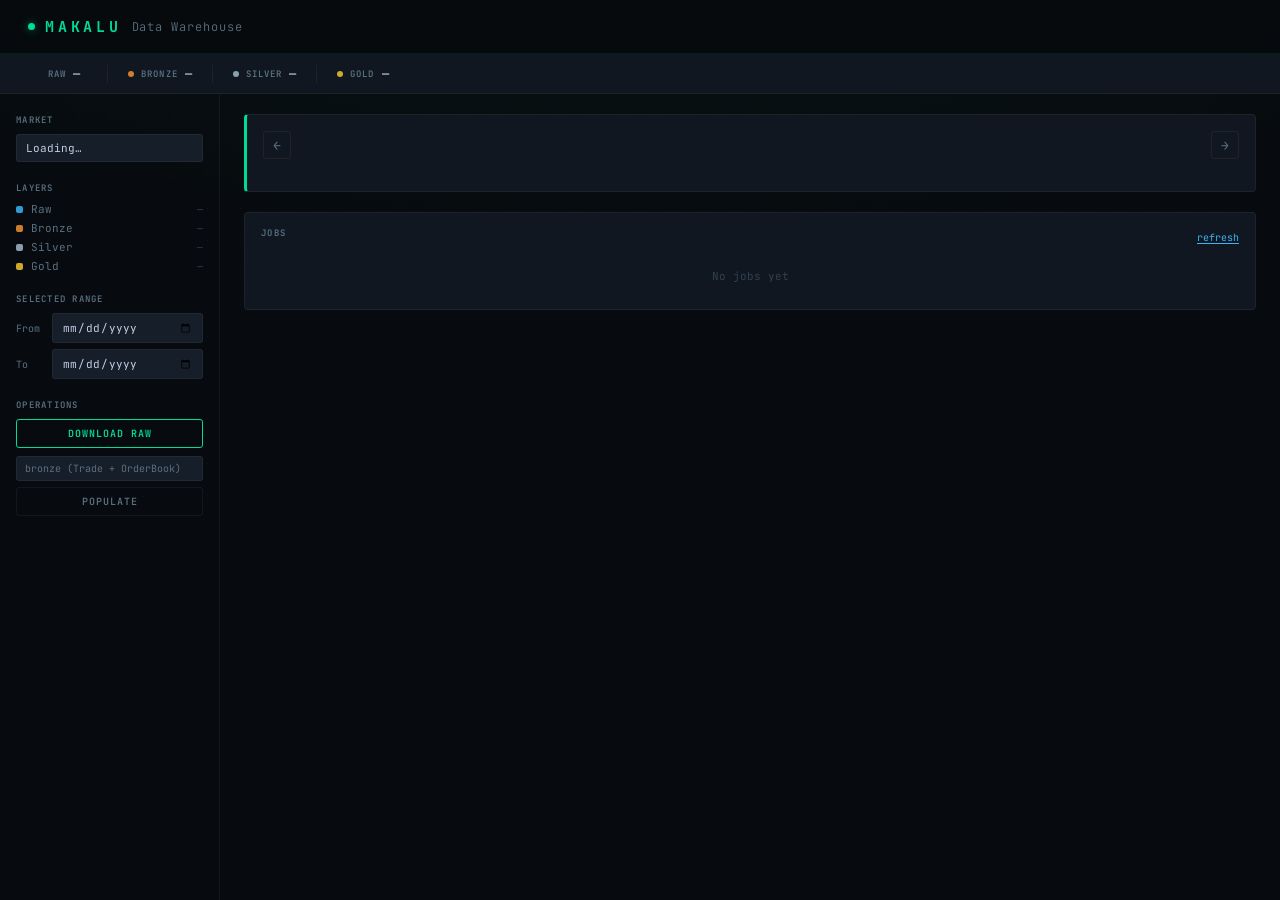
==== web/index.html @ 5e782933 "add data calendar web UI with Flask API (port 9776) Adds a browser-based data availability calendar " ====
<!DOCTYPE html>
<html lang="en">
<head>
  <meta charset="UTF-8" />
  <meta name="viewport" content="width=device-width, initial-scale=1.0" />
  <title>Makalu — Data Warehouse</title>
  <link rel="preconnect" href="https://fonts.googleapis.com" />
  <link rel="preconnect" href="https://fonts.gstatic.com" crossorigin />
  <link href="https://fonts.googleapis.com/css2?family=JetBrains+Mono:wght@300;400;500;600;700&display=swap" rel="stylesheet" />
  <link rel="stylesheet" href="style.css" />
</head>
<body>
  <div id="app">
    <!-- Topbar -->
    <header id="topbar">
      <div id="logo">
        <span id="logo-dot"></span>
        MAKALU
        <span id="logo-sub">Data Warehouse</span>
      </div>
    </header>

    <!-- Stats bar -->
    <div id="stats-bar">
      <div class="stat-item">
        <span class="stat-label">RAW</span>
        <span class="stat-value" id="stat-raw">—</span>
        <span class="stat-count" id="stat-raw-count"></span>
      </div>
      <div class="stat-sep"></div>
      <div class="stat-item">
        <span class="stat-dot bronze-dot"></span>
        <span class="stat-label">BRONZE</span>
        <span class="stat-value" id="stat-bronze">—</span>
      </div>
      <div class="stat-sep"></div>
      <div class="stat-item">
        <span class="stat-dot silver-dot"></span>
        <span class="stat-label">SILVER</span>
        <span class="stat-value" id="stat-silver">—</span>
      </div>
      <div class="stat-sep"></div>
      <div class="stat-item">
        <span class="stat-dot gold-dot"></span>
        <span class="stat-label">GOLD</span>
        <span class="stat-value" id="stat-gold">—</span>
      </div>
    </div>

    <!-- Main -->
    <div id="main">
      <!-- Sidebar -->
      <aside id="sidebar">
        <div class="panel-label">MARKET</div>
        <select id="market-select">
          <option value="">Loading…</option>
        </select>

        <div class="panel-label" style="margin-top:20px">LAYERS</div>
        <div class="legend">
          <div class="legend-row"><span class="leg-dot raw-dot"></span><span class="leg-name">Raw</span><span class="leg-count" id="leg-raw">—</span></div>
          <div class="legend-row"><span class="leg-dot bronze-dot"></span><span class="leg-name">Bronze</span><span class="leg-count" id="leg-bronze">—</span></div>
          <div class="legend-row"><span class="leg-dot silver-dot"></span><span class="leg-name">Silver</span><span class="leg-count" id="leg-silver">—</span></div>
          <div class="legend-row"><span class="leg-dot gold-dot"></span><span class="leg-name">Gold</span><span class="leg-count" id="leg-gold">—</span></div>
        </div>

        <div class="panel-label" style="margin-top:20px">SELECTED RANGE</div>
        <div id="range-display">
          <div class="range-row">
            <span class="range-label">From</span>
            <input type="date" id="range-start" class="date-input" />
          </div>
          <div class="range-row">
            <span class="range-label">To</span>
            <input type="date" id="range-end" class="date-input" />
          </div>
          <div id="range-days"></div>
        </div>

        <div class="panel-label" style="margin-top:20px">OPERATIONS</div>
        <div id="ops-panel">
          <button class="op-btn" id="btn-download">Download Raw</button>
          <div class="dataset-select-wrap">
            <select id="populate-dataset">
              <option value="bronze">bronze (Trade + OrderBook)</option>
              <option value="BookChange">silver: BookChange</option>
              <option value="BookState">silver: BookState</option>
              <option value="TradeAggression">silver: TradeAggression</option>
              <option value="MarketPrice">silver: MarketPrice</option>
            </select>
            <button class="op-btn op-btn-secondary" id="btn-populate">Populate</button>
          </div>
        </div>
      </aside>

      <!-- Calendar + Jobs -->
      <div id="content">
        <div id="calendar-container">
          <div id="calendar-header">
            <button class="nav-btn" id="cal-prev">&#x2190;</button>
            <span id="cal-month-label"></span>
            <button class="nav-btn" id="cal-next">&#x2192;</button>
          </div>
          <div id="calendar-grid"></div>
        </div>

        <div id="jobs-section">
          <div class="section-header">
            <span class="panel-label">JOBS</span>
            <button class="link-btn" id="jobs-refresh">refresh</button>
          </div>
          <div id="jobs-list">
            <div class="jobs-empty">No jobs yet</div>
          </div>
        </div>
      </div>
    </div>
  </div>
  <script src="app.js"></script>
</body>
</html>
---- web/style.css ----
@import url('https://fonts.googleapis.com/css2?family=JetBrains+Mono:wght@300;400;500;600;700&display=swap');

:root {
  --bg:          #070a0e;
  --surface:     #111720;
  --surface2:    #161e2a;
  --border:      rgba(0, 220, 150, 0.1);
  --border-dim:  rgba(255, 255, 255, 0.05);
  --accent:      #00dc96;
  --accent-dim:  rgba(0, 220, 150, 0.10);
  --accent-glow: rgba(0, 220, 150, 0.3);
  --link:        #3ab4f5;
  --text:        #bfcfdf;
  --text-muted:  #5a7080;
  --text-dim:    #304050;
  --red:         #f04060;
  --orange:      #f09030;

  --c-raw:     rgba(58, 180, 245, 0.85);
  --c-bronze:  rgba(240, 144, 48, 0.85);
  --c-silver:  rgba(160, 184, 200, 0.85);
  --c-gold:    rgba(240, 196, 48, 0.85);
  --c-raw-bg:    rgba(58, 180, 245, 0.12);
  --c-bronze-bg: rgba(240, 144, 48, 0.12);
  --c-silver-bg: rgba(160, 184, 200, 0.10);
  --c-gold-bg:   rgba(240, 196, 48, 0.12);

  --mono: 'JetBrains Mono', 'Fira Code', monospace;
}

html { font-size: 13px; }

* { box-sizing: border-box; margin: 0; padding: 0; }

body {
  font-family: var(--mono);
  background-color: var(--bg);
  background-image:
    radial-gradient(ellipse 80% 40% at 50% -10%, rgba(0, 220, 150, 0.05) 0%, transparent 100%),
    radial-gradient(rgba(0, 220, 150, 0.055) 1px, transparent 0);
  background-size: 100% 100%, 32px 32px;
  color: var(--text);
  -webkit-font-smoothing: antialiased;
  min-height: 100vh;
}

/* ─── Topbar ─────────────────────────────────────── */
#topbar {
  height: 54px;
  display: flex;
  align-items: center;
  padding: 0 28px;
  position: sticky;
  top: 0;
  z-index: 50;
  background: rgba(7, 10, 14, 0.92);
  backdrop-filter: blur(16px);
  border-bottom: 1px solid var(--border);
}

#logo {
  display: flex;
  align-items: center;
  gap: 10px;
  font-weight: 700;
  font-size: 15px;
  letter-spacing: 0.25em;
  text-transform: uppercase;
  color: var(--accent);
}

#logo-dot {
  width: 7px;
  height: 7px;
  border-radius: 50%;
  background: var(--accent);
  box-shadow: 0 0 8px rgba(0, 220, 150, 0.5);
}

#logo-sub {
  font-size: 12px;
  font-weight: 300;
  letter-spacing: 0.08em;
  text-transform: none;
  color: var(--text-muted);
}

/* ─── Stats bar ───────────────────────────────────── */
#stats-bar {
  display: flex;
  align-items: center;
  gap: 0;
  padding: 0 28px;
  height: 40px;
  background: var(--surface);
  border-bottom: 1px solid var(--border-dim);
  overflow-x: auto;
  scrollbar-width: none;
}

.stat-item {
  display: flex;
  align-items: center;
  gap: 7px;
  padding: 0 20px;
  flex-shrink: 0;
}

.stat-sep {
  width: 1px;
  height: 18px;
  background: var(--border-dim);
  flex-shrink: 0;
}

.stat-label {
  font-size: 9px;
  font-weight: 600;
  letter-spacing: 0.12em;
  color: var(--text-muted);
  text-transform: uppercase;
}

.stat-value {
  font-size: 12px;
  font-weight: 500;
  color: var(--text);
}

.stat-count {
  font-size: 10px;
  color: var(--text-muted);
}

.stat-dot {
  width: 6px;
  height: 6px;
  border-radius: 50%;
  flex-shrink: 0;
}

/* ─── Layout ──────────────────────────────────────── */
#main {
  display: flex;
  height: calc(100vh - 94px);
  overflow: hidden;
}

/* ─── Sidebar ─────────────────────────────────────── */
#sidebar {
  width: 220px;
  flex-shrink: 0;
  padding: 20px 16px;
  border-right: 1px solid var(--border-dim);
  overflow-y: auto;
  scrollbar-width: thin;
}

.panel-label {
  font-size: 9px;
  font-weight: 600;
  letter-spacing: 0.14em;
  color: var(--text-muted);
  text-transform: uppercase;
  margin-bottom: 8px;
}

#market-select,
.date-input {
  width: 100%;
  background: var(--surface2);
  border: 1px solid var(--border-dim);
  color: var(--text);
  font-family: var(--mono);
  font-size: 11px;
  padding: 6px 9px;
  border-radius: 3px;
  outline: none;
  appearance: none;
  cursor: pointer;
  transition: border-color 0.18s;
}

#market-select:focus,
.date-input:focus {
  border-color: var(--accent);
}

/* Legend */
.legend { display: flex; flex-direction: column; gap: 5px; }

.legend-row {
  display: flex;
  align-items: center;
  gap: 8px;
  font-size: 11px;
}

.leg-dot {
  width: 7px;
  height: 7px;
  border-radius: 2px;
  flex-shrink: 0;
}

.leg-name { color: var(--text-muted); flex: 1; }
.leg-count { color: var(--text-dim); font-size: 10px; }

/* Range */
.range-row {
  display: flex;
  align-items: center;
  gap: 8px;
  margin-bottom: 6px;
}

.range-label {
  font-size: 10px;
  color: var(--text-muted);
  width: 28px;
  flex-shrink: 0;
}

#range-days {
  font-size: 10px;
  color: var(--text-muted);
  margin-top: 4px;
  text-align: right;
}

/* Ops */
#ops-panel { display: flex; flex-direction: column; gap: 8px; }

.op-btn {
  width: 100%;
  padding: 7px 12px;
  background: transparent;
  border: 1px solid var(--accent);
  color: var(--accent);
  font-family: var(--mono);
  font-size: 10px;
  font-weight: 600;
  letter-spacing: 0.1em;
  text-transform: uppercase;
  cursor: pointer;
  border-radius: 3px;
  transition: all 0.18s;
}

.op-btn:hover {
  background: var(--accent-dim);
  box-shadow: 0 0 12px var(--accent-glow);
}

.op-btn-secondary {
  border-color: var(--border-dim);
  color: var(--text-muted);
}

.op-btn-secondary:hover {
  border-color: rgba(0, 220, 150, 0.4);
  color: var(--text);
  background: rgba(0, 220, 150, 0.04);
  box-shadow: none;
}

.dataset-select-wrap {
  display: flex;
  flex-direction: column;
  gap: 6px;
}

#populate-dataset {
  width: 100%;
  background: var(--surface2);
  border: 1px solid var(--border-dim);
  color: var(--text-muted);
  font-family: var(--mono);
  font-size: 10px;
  padding: 5px 8px;
  border-radius: 3px;
  outline: none;
  appearance: none;
}

/* ─── Content area ────────────────────────────────── */
#content {
  flex: 1;
  overflow-y: auto;
  padding: 20px 24px;
  display: flex;
  flex-direction: column;
  gap: 20px;
}

/* ─── Calendar ────────────────────────────────────── */
#calendar-container {
  background: var(--surface);
  border: 1px solid var(--border-dim);
  border-left: 3px solid var(--accent);
  border-radius: 4px;
  padding: 16px;
}

#calendar-header {
  display: flex;
  align-items: center;
  gap: 12px;
  margin-bottom: 16px;
}

#cal-month-label {
  font-size: 11px;
  font-weight: 600;
  letter-spacing: 0.1em;
  color: var(--text);
  flex: 1;
  text-align: center;
}

.nav-btn {
  background: transparent;
  border: 1px solid var(--border-dim);
  color: var(--text-muted);
  font-family: var(--mono);
  font-size: 13px;
  width: 28px;
  height: 28px;
  cursor: pointer;
  border-radius: 3px;
  transition: all 0.18s;
  display: flex;
  align-items: center;
  justify-content: center;
}

.nav-btn:hover {
  border-color: var(--accent);
  color: var(--accent);
}

#calendar-grid {
  display: grid;
  grid-template-columns: repeat(3, 1fr);
  gap: 16px;
}

/* Month block */
.month-block { }

.month-name {
  font-size: 10px;
  font-weight: 600;
  letter-spacing: 0.12em;
  color: var(--text-muted);
  text-transform: uppercase;
  margin-bottom: 6px;
  text-align: center;
}

.month-grid {
  display: grid;
  grid-template-columns: repeat(7, 1fr);
  gap: 2px;
}

.dow-header {
  font-size: 8px;
  color: var(--text-dim);
  text-align: center;
  padding: 2px 0;
  letter-spacing: 0.05em;
}

/* Day cell */
.day-cell {
  position: relative;
  aspect-ratio: 1;
  min-height: 30px;
  border-radius: 2px;
  cursor: pointer;
  display: flex;
  flex-direction: column;
  align-items: center;
  justify-content: flex-start;
  padding-top: 4px;
  transition: background 0.12s;
  user-select: none;
  border: 1px solid transparent;
}

.day-cell:hover {
  background: rgba(255, 255, 255, 0.04);
  border-color: var(--border-dim);
}

.day-cell.has-data {
  background: rgba(0, 220, 150, 0.03);
}

.day-cell.in-range {
  background: rgba(0, 220, 150, 0.07);
  border-color: rgba(0, 220, 150, 0.2);
}

.day-cell.range-start,
.day-cell.range-end {
  border-color: var(--accent);
  background: var(--accent-dim);
}

.day-num {
  font-size: 9px;
  color: var(--text-muted);
  font-weight: 500;
  line-height: 1;
}

.day-cell.has-data .day-num { color: var(--text); }
.day-cell.in-range .day-num { color: var(--accent); }
.day-cell.range-start .day-num,
.day-cell.range-end .day-num { color: var(--accent); font-weight: 700; }

.day-cell.empty { cursor: default; pointer-events: none; }
.day-cell.empty:hover { background: transparent; border-color: transparent; }

/* Layer indicator strips at bottom */
.day-indicators {
  position: absolute;
  bottom: 3px;
  left: 2px;
  right: 2px;
  display: flex;
  gap: 1px;
  height: 3px;
}

.day-ind {
  flex: 1;
  border-radius: 1px;
  background: transparent;
}

.day-ind.raw    { background: var(--c-raw); }
.day-ind.bronze { background: var(--c-bronze); }
.day-ind.silver { background: var(--c-silver); }
.day-ind.gold   { background: var(--c-gold); }
.day-ind.off    { background: rgba(255,255,255,0.06); }

/* Tooltip */
.day-cell:hover .day-tooltip { display: block; }

.day-tooltip {
  display: none;
  position: absolute;
  bottom: calc(100% + 6px);
  left: 50%;
  transform: translateX(-50%);
  background: var(--surface2);
  border: 1px solid var(--border);
  border-radius: 3px;
  padding: 6px 8px;
  white-space: nowrap;
  font-size: 10px;
  color: var(--text);
  z-index: 100;
  pointer-events: none;
}

.day-tooltip .tt-date {
  color: var(--accent);
  font-weight: 600;
  margin-bottom: 3px;
}

.day-tooltip .tt-row {
  display: flex;
  justify-content: space-between;
  gap: 12px;
}

.day-tooltip .tt-label { color: var(--text-muted); }
.day-tooltip .tt-val   { color: var(--text); }

/* ─── Jobs section ────────────────────────────────── */
#jobs-section {
  background: var(--surface);
  border: 1px solid var(--border-dim);
  border-radius: 4px;
  padding: 14px 16px;
  flex-shrink: 0;
}

.section-header {
  display: flex;
  align-items: center;
  justify-content: space-between;
  margin-bottom: 10px;
}

.link-btn {
  background: transparent;
  border: none;
  color: var(--link);
  font-family: var(--mono);
  font-size: 10px;
  cursor: pointer;
  padding: 0;
  text-decoration: underline;
  text-underline-offset: 2px;
}

.link-btn:hover { color: #6cceff; }

.jobs-empty {
  font-size: 11px;
  color: var(--text-dim);
  text-align: center;
  padding: 12px 0;
}

.job-row {
  display: flex;
  align-items: center;
  gap: 10px;
  padding: 7px 0;
  border-bottom: 1px solid var(--border-dim);
  font-size: 11px;
}

.job-row:last-child { border-bottom: none; }

.job-status {
  font-size: 9px;
  font-weight: 600;
  letter-spacing: 0.08em;
  text-transform: uppercase;
  padding: 2px 6px;
  border-radius: 2px;
  flex-shrink: 0;
}

.status-pending  { background: rgba(255,255,255,0.05); color: var(--text-muted); }
.status-running  { background: var(--accent-dim); color: var(--accent); }
.status-done     { background: rgba(0,220,150,0.08); color: var(--accent); }
.status-failed   { background: rgba(240,64,96,0.12); color: var(--red); }

.job-label { color: var(--text); flex: 1; overflow: hidden; text-overflow: ellipsis; white-space: nowrap; }
.job-id    { color: var(--text-dim); font-size: 9px; flex-shrink: 0; }
.job-toggle { color: var(--link); font-size: 10px; cursor: pointer; flex-shrink: 0; }
.job-toggle:hover { color: #6cceff; }

.job-log {
  display: none;
  margin-top: 6px;
  background: var(--bg);
  border: 1px solid var(--border-dim);
  border-radius: 2px;
  padding: 8px;
  max-height: 160px;
  overflow-y: auto;
  font-size: 9.5px;
  color: var(--text-muted);
  line-height: 1.5;
  white-space: pre;
  scrollbar-width: thin;
}

.job-log.visible { display: block; }

/* ─── Color swatches ──────────────────────────────── */
.raw-dot    { background: var(--c-raw); }
.bronze-dot { background: var(--c-bronze); }
.silver-dot { background: var(--c-silver); }
.gold-dot   { background: var(--c-gold); }

/* ─── Pulse animation ─────────────────────────────── */
@keyframes pulse-green {
  0%   { box-shadow: 0 0 0 0 rgba(0, 220, 150, 0.5); }
  50%  { box-shadow: 0 0 0 5px rgba(0, 220, 150, 0); }
  100% { box-shadow: 0 0 0 0 rgba(0, 220, 150, 0); }
}

.status-running .job-status { animation: pulse-green 2.4s ease-in-out infinite; }

/* ─── Scrollbars ──────────────────────────────────── */
::-webkit-scrollbar { width: 5px; height: 5px; }
::-webkit-scrollbar-track { background: transparent; }
::-webkit-scrollbar-thumb { background: #1c2535; border-radius: 10px; }
::-webkit-scrollbar-thumb:hover { background: #253040; }

/* ─── Responsive ──────────────────────────────────── */
@media (max-width: 900px) {
  #calendar-grid { grid-template-columns: repeat(2, 1fr); }
}

@media (max-width: 600px) {
  #calendar-grid { grid-template-columns: 1fr; }
  #main { flex-direction: column; height: auto; }
  #sidebar { width: 100%; border-right: none; border-bottom: 1px solid var(--border-dim); }
}
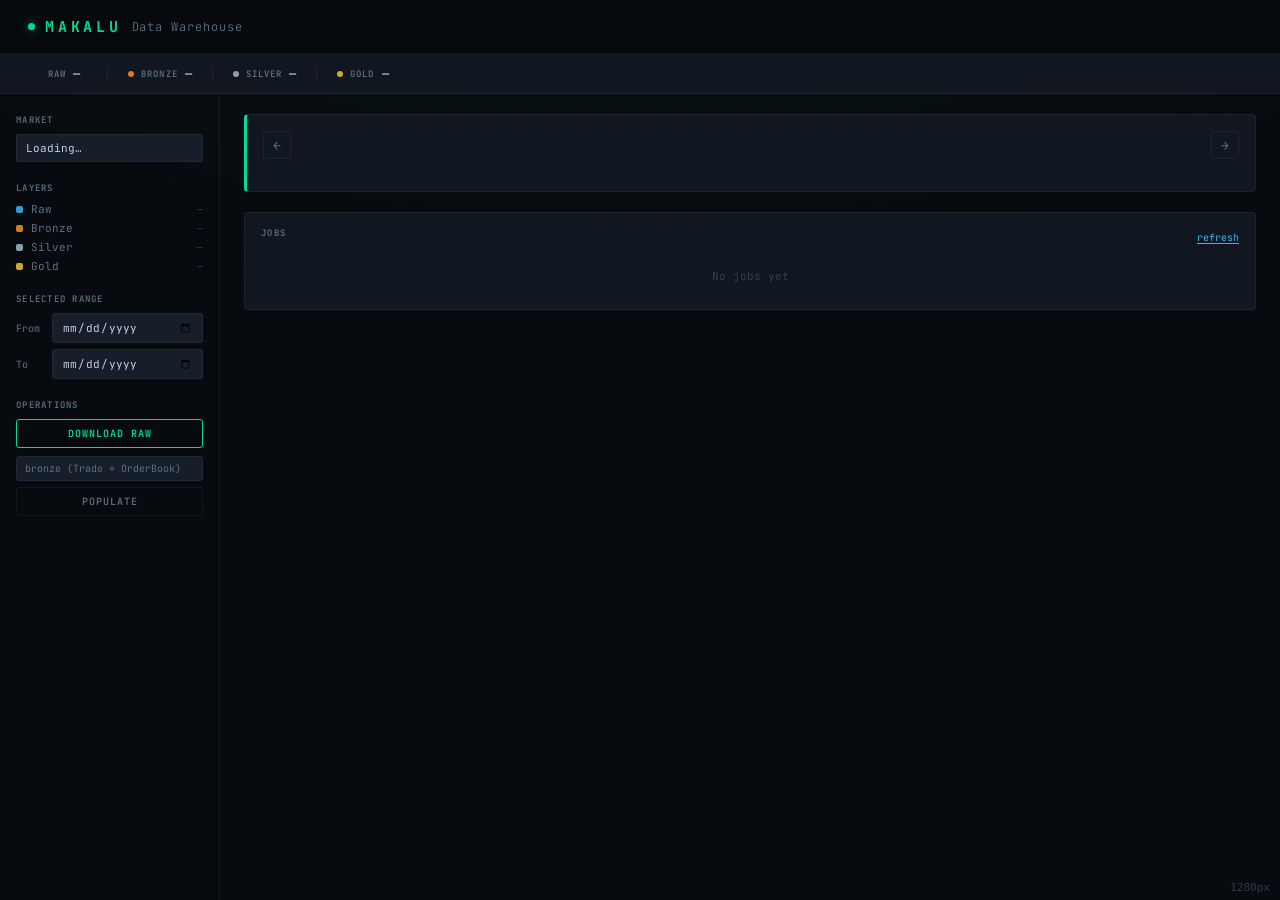
==== commit 4e2c329a: "web: add viewport width indicator in bottom-right corner Co-Authored-By: Claude Sonnet 4.6 <noreply@" ====
--- a/web/index.html
+++ b/web/index.html
@@ -116,6 +116,7 @@
       </div>
     </div>
   </div>
+  <div id="viewport-indicator"></div>
   <script src="app.js"></script>
 </body>
 </html>
--- a/web/style.css
+++ b/web/style.css
@@ -341,7 +341,7 @@
 
 #calendar-grid {
   display: grid;
-  grid-template-columns: repeat(3, 1fr);
+  grid-template-columns: repeat(2, 1fr);
   gap: 16px;
 }
 
@@ -590,12 +590,19 @@
 ::-webkit-scrollbar-thumb:hover { background: #253040; }
 
 /* ─── Responsive ──────────────────────────────────── */
-@media (max-width: 900px) {
-  #calendar-grid { grid-template-columns: repeat(2, 1fr); }
-}
-
-@media (max-width: 600px) {
+@media (max-width: 1200px) {
   #calendar-grid { grid-template-columns: 1fr; }
   #main { flex-direction: column; height: auto; }
   #sidebar { width: 100%; border-right: none; border-bottom: 1px solid var(--border-dim); }
 }
+
+#viewport-indicator {
+  position: fixed;
+  bottom: 6px;
+  right: 10px;
+  font-size: 11px;
+  color: var(--text-muted);
+  opacity: 0.5;
+  pointer-events: none;
+  font-family: monospace;
+}
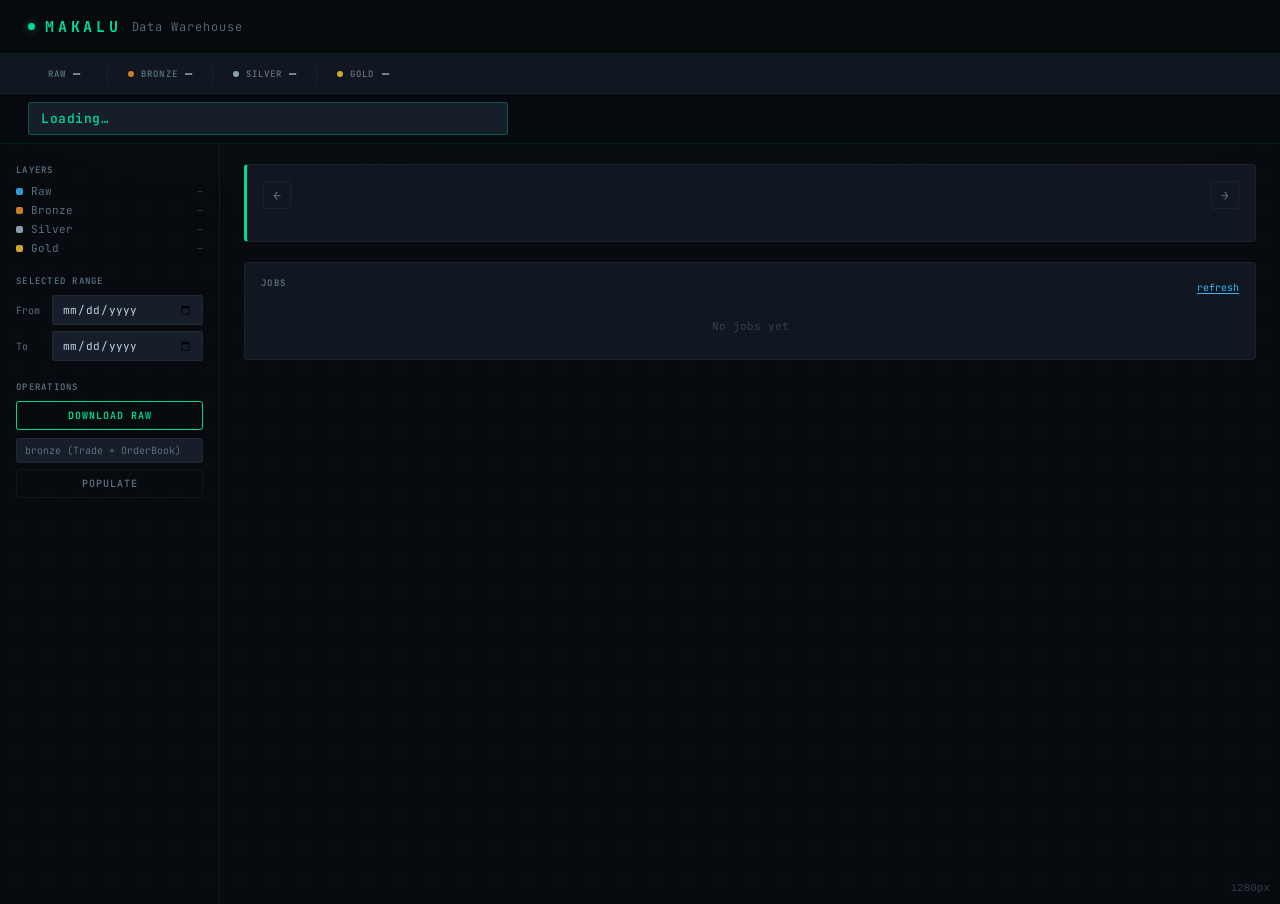
==== commit 5c0d1882: "web: move market selector to sticky bar above main content - New #market-bar: sticky below topbar, f" ====
--- a/web/index.html
+++ b/web/index.html
@@ -47,16 +47,18 @@
       </div>
     </div>
 
+    <!-- Market bar -->
+    <div id="market-bar">
+      <select id="market-select">
+        <option value="">Loading…</option>
+      </select>
+    </div>
+
     <!-- Main -->
     <div id="main">
       <!-- Sidebar -->
       <aside id="sidebar">
-        <div class="panel-label">MARKET</div>
-        <select id="market-select">
-          <option value="">Loading…</option>
-        </select>
-
-        <div class="panel-label" style="margin-top:20px">LAYERS</div>
+        <div class="panel-label">LAYERS</div>
         <div class="legend">
           <div class="legend-row"><span class="leg-dot raw-dot"></span><span class="leg-name">Raw</span><span class="leg-count" id="leg-raw">—</span></div>
           <div class="legend-row"><span class="leg-dot bronze-dot"></span><span class="leg-name">Bronze</span><span class="leg-count" id="leg-bronze">—</span></div>
@@ -101,6 +103,7 @@
             <span id="cal-month-label"></span>
             <button class="nav-btn" id="cal-next">&#x2192;</button>
           </div>
+          <div id="calendar-spinner" style="display:none"></div>
           <div id="calendar-grid"></div>
         </div>
 
--- a/web/style.css
+++ b/web/style.css
@@ -85,6 +85,35 @@
   color: var(--text-muted);
 }
 
+/* ─── Market bar ─────────────────────────────────── */
+#market-bar {
+  position: sticky;
+  top: 54px;
+  z-index: 40;
+  display: flex;
+  align-items: center;
+  padding: 8px 28px;
+  background: rgba(7, 10, 14, 0.95);
+  backdrop-filter: blur(16px);
+  border-bottom: 1px solid var(--border);
+}
+
+#market-bar #market-select {
+  width: 100%;
+  max-width: 480px;
+  font-size: 13px;
+  font-weight: 500;
+  padding: 7px 12px;
+  color: var(--accent);
+  border-color: rgba(0, 220, 150, 0.3);
+  letter-spacing: 0.04em;
+}
+
+#market-bar #market-select:focus {
+  border-color: var(--accent);
+  box-shadow: 0 0 0 1px var(--accent-glow);
+}
+
 /* ─── Stats bar ───────────────────────────────────── */
 #stats-bar {
   display: flex;
@@ -142,7 +171,7 @@
 /* ─── Layout ──────────────────────────────────────── */
 #main {
   display: flex;
-  height: calc(100vh - 94px);
+  height: calc(100vh - 140px);
   overflow: hidden;
 }
 
@@ -293,6 +322,28 @@
   gap: 20px;
 }
 
+/* ─── Calendar spinner ────────────────────────────── */
+#calendar-spinner {
+  height: 80px;
+  display: flex;
+  align-items: center;
+  justify-content: center;
+}
+
+#calendar-spinner::after {
+  content: '';
+  width: 24px;
+  height: 24px;
+  border: 2px solid var(--border-dim);
+  border-top-color: var(--accent);
+  border-radius: 50%;
+  animation: spin 0.7s linear infinite;
+}
+
+@keyframes spin {
+  to { transform: rotate(360deg); }
+}
+
 /* ─── Calendar ────────────────────────────────────── */
 #calendar-container {
   background: var(--surface);
@@ -590,10 +641,12 @@
 ::-webkit-scrollbar-thumb:hover { background: #253040; }
 
 /* ─── Responsive ──────────────────────────────────── */
-@media (max-width: 1200px) {
+@media (max-width: 900px) {
   #calendar-grid { grid-template-columns: 1fr; }
   #main { flex-direction: column; height: auto; }
   #sidebar { width: 100%; border-right: none; border-bottom: 1px solid var(--border-dim); }
+  #market-bar #market-select { max-width: 100%; }
+  #main { height: auto; }
 }
 
 #viewport-indicator {
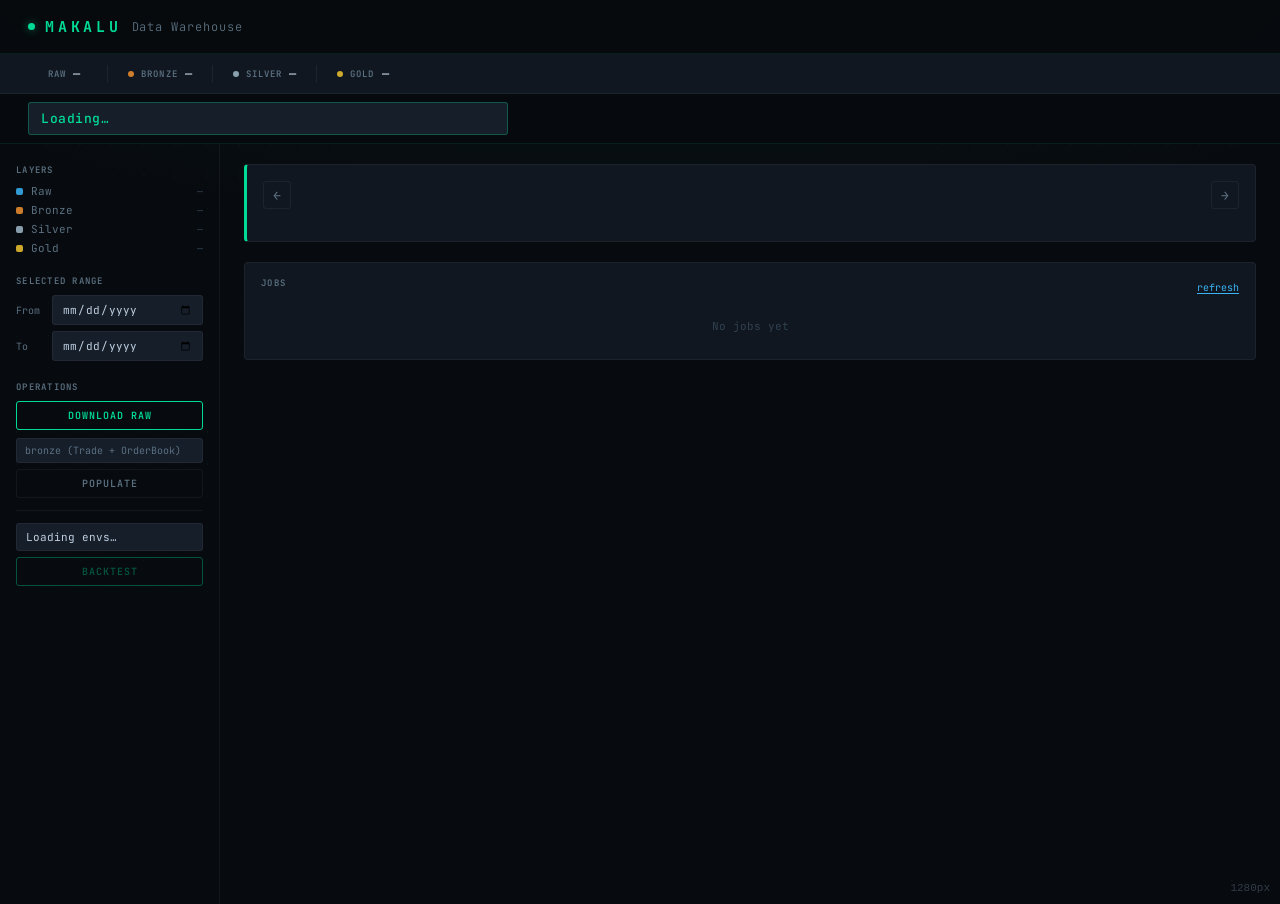
==== commit c9296efe: "ops panel: separator + backtest section with bronze availability check - --- separator between popul" ====
--- a/web/index.html
+++ b/web/index.html
@@ -92,6 +92,16 @@
             </select>
             <button class="op-btn op-btn-secondary" id="btn-populate">Populate</button>
           </div>
+
+          <div class="ops-sep"></div>
+
+          <div id="backtest-section">
+            <select id="backtest-env" class="backtest-env-select">
+              <option value="">Loading envs…</option>
+            </select>
+            <button class="op-btn op-btn-backtest" id="btn-backtest" disabled title="Bronze data required for full range">Backtest</button>
+            <div id="backtest-status"></div>
+          </div>
         </div>
       </aside>
 
--- a/web/style.css
+++ b/web/style.css
@@ -260,6 +260,46 @@
 /* Ops */
 #ops-panel { display: flex; flex-direction: column; gap: 8px; }
 
+.ops-sep {
+  height: 1px;
+  background: var(--border-dim);
+  margin: 4px 0;
+}
+
+#backtest-section { display: flex; flex-direction: column; gap: 6px; }
+
+.backtest-env-select {
+  width: 100%;
+  background: var(--surface2);
+  border: 1px solid var(--border-dim);
+  color: var(--text);
+  font-family: var(--mono);
+  font-size: 11px;
+  padding: 6px 9px;
+  border-radius: 3px;
+  outline: none;
+  appearance: none;
+}
+
+.op-btn-backtest {
+  border-color: #7c3aed;
+  color: #a78bfa;
+}
+.op-btn-backtest:not(:disabled):hover {
+  background: rgba(124, 58, 237, 0.15);
+  box-shadow: 0 0 12px rgba(124, 58, 237, 0.3);
+}
+.op-btn-backtest:disabled {
+  opacity: 0.35;
+  cursor: not-allowed;
+}
+
+#backtest-status {
+  font-size: 10px;
+  color: var(--text-muted);
+  min-height: 14px;
+}
+
 .op-btn {
   width: 100%;
   padding: 7px 12px;
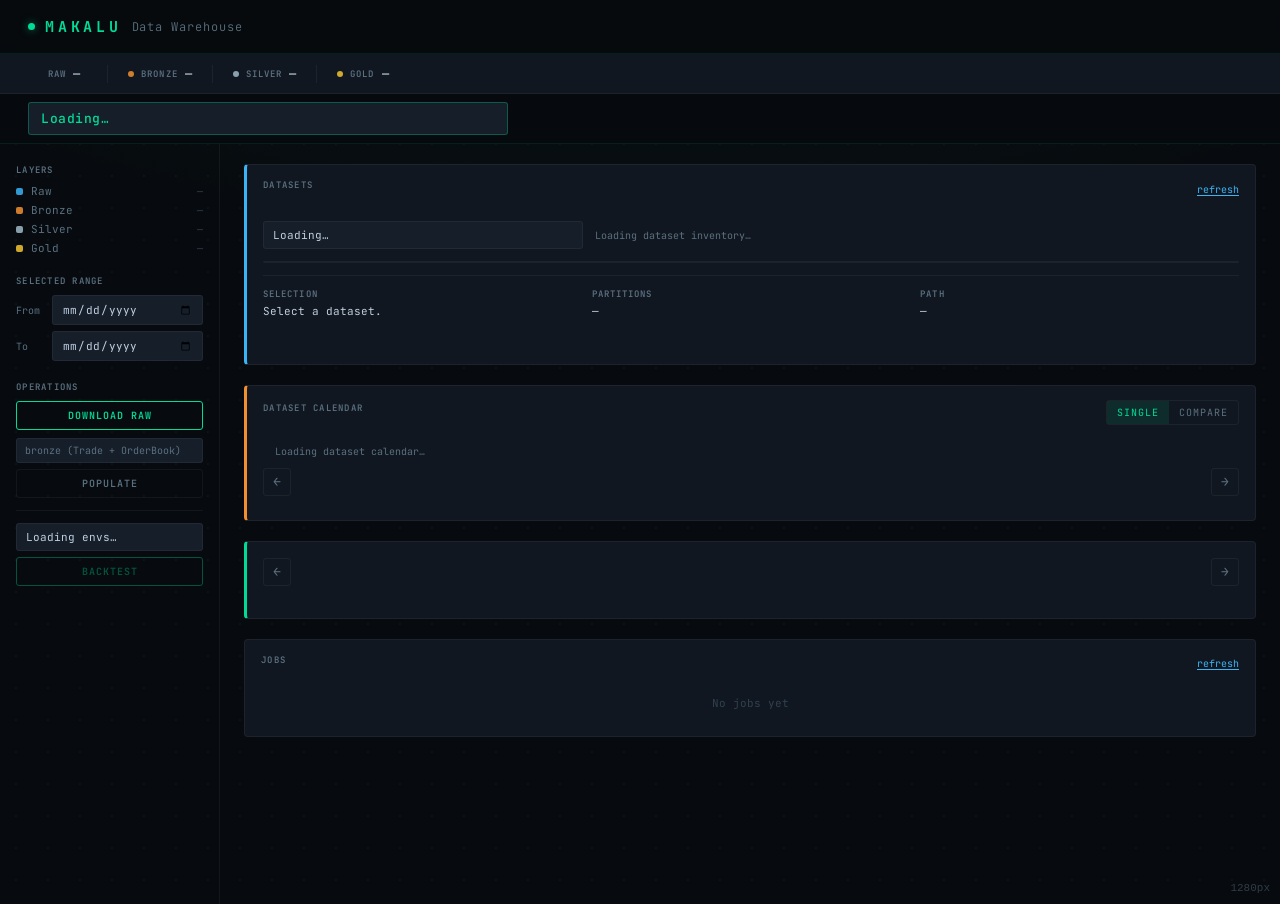
==== commit 7abd5fe2: "Add dataset inventory: data_access module, API endpoints, web panel - makalu/data_access.py: consoli" ====
--- a/web/index.html
+++ b/web/index.html
@@ -107,6 +107,62 @@
 
       <!-- Calendar + Jobs -->
       <div id="content">
+        <section id="dataset-section">
+          <div class="section-header">
+            <span class="panel-label">DATASETS</span>
+            <button class="link-btn" id="dataset-refresh">refresh</button>
+          </div>
+          <div class="dataset-toolbar">
+            <select id="dataset-select">
+              <option value="">Loading…</option>
+            </select>
+            <div id="dataset-status" class="dataset-status">Loading dataset inventory…</div>
+          </div>
+          <div id="dataset-table-wrap">
+            <div id="dataset-table"></div>
+          </div>
+          <div id="dataset-detail">
+            <div class="detail-grid">
+              <div class="detail-block">
+                <div class="detail-label">Selection</div>
+                <div id="dataset-summary" class="detail-value">Select a dataset.</div>
+              </div>
+              <div class="detail-block">
+                <div class="detail-label">Partitions</div>
+                <div id="dataset-partitions" class="detail-value">—</div>
+              </div>
+              <div class="detail-block">
+                <div class="detail-label">Path</div>
+                <div id="dataset-path" class="detail-value">—</div>
+              </div>
+            </div>
+            <div id="dataset-controls" class="dataset-controls"></div>
+            <div id="dataset-values" class="dataset-values"></div>
+            <div id="dataset-ranges" class="dataset-ranges"></div>
+          </div>
+        </section>
+
+        <section id="dataset-calendar-section">
+          <div class="section-header">
+            <span class="panel-label">DATASET CALENDAR</span>
+            <div class="mode-toggle" role="tablist" aria-label="Dataset calendar mode">
+              <button class="mode-btn is-active" id="dataset-mode-single" type="button">single</button>
+              <button class="mode-btn" id="dataset-mode-compare" type="button">compare</button>
+            </div>
+          </div>
+          <div class="dataset-toolbar">
+            <div id="dataset-calendar-legend" class="dataset-legend"></div>
+            <div id="dataset-calendar-status" class="dataset-status">Loading dataset calendar…</div>
+          </div>
+          <div id="dataset-calendar-header">
+            <button class="nav-btn" id="dataset-cal-prev">&#x2190;</button>
+            <span id="dataset-cal-month-label"></span>
+            <button class="nav-btn" id="dataset-cal-next">&#x2192;</button>
+          </div>
+          <div id="dataset-calendar-spinner" style="display:none"></div>
+          <div id="dataset-calendar-grid"></div>
+        </section>
+
         <div id="calendar-container">
           <div id="calendar-header">
             <button class="nav-btn" id="cal-prev">&#x2190;</button>
--- a/web/style.css
+++ b/web/style.css
@@ -574,6 +574,361 @@
 .day-tooltip .tt-val   { color: var(--text); }
 
 /* ─── Jobs section ────────────────────────────────── */
+#dataset-section {
+  background: var(--surface);
+  border: 1px solid var(--border-dim);
+  border-left: 3px solid var(--link);
+  border-radius: 4px;
+  padding: 14px 16px;
+  flex-shrink: 0;
+  display: flex;
+  flex-direction: column;
+  gap: 12px;
+}
+
+.dataset-toolbar {
+  display: flex;
+  align-items: center;
+  gap: 12px;
+}
+
+#dataset-select {
+  width: min(320px, 100%);
+  background: var(--surface2);
+  border: 1px solid var(--border-dim);
+  color: var(--text);
+  font-family: var(--mono);
+  font-size: 11px;
+  padding: 6px 9px;
+  border-radius: 3px;
+  outline: none;
+  appearance: none;
+}
+
+.dataset-status {
+  font-size: 10px;
+  color: var(--text-muted);
+}
+
+#dataset-calendar-section {
+  background: var(--surface);
+  border: 1px solid var(--border-dim);
+  border-left: 3px solid var(--orange);
+  border-radius: 4px;
+  padding: 14px 16px;
+  flex-shrink: 0;
+  display: flex;
+  flex-direction: column;
+  gap: 10px;
+}
+
+.mode-toggle {
+  display: inline-flex;
+  border: 1px solid var(--border-dim);
+  border-radius: 3px;
+  overflow: hidden;
+}
+
+.mode-btn {
+  background: transparent;
+  border: none;
+  color: var(--text-muted);
+  font-family: var(--mono);
+  font-size: 10px;
+  text-transform: uppercase;
+  letter-spacing: 0.1em;
+  padding: 5px 10px;
+  cursor: pointer;
+}
+
+.mode-btn.is-active {
+  background: var(--accent-dim);
+  color: var(--accent);
+}
+
+.dataset-legend {
+  display: flex;
+  flex-wrap: wrap;
+  gap: 6px;
+}
+
+.dataset-legend-chip {
+  display: inline-flex;
+  align-items: center;
+  gap: 6px;
+  padding: 3px 8px;
+  border: 1px solid var(--border-dim);
+  border-radius: 999px;
+  background: rgba(255,255,255,0.03);
+  font-size: 10px;
+  color: var(--text);
+}
+
+.dataset-legend-swatch,
+.dataset-tt-swatch {
+  width: 8px;
+  height: 8px;
+  border-radius: 2px;
+  flex-shrink: 0;
+}
+
+#dataset-calendar-header {
+  display: flex;
+  align-items: center;
+  gap: 12px;
+}
+
+#dataset-cal-month-label {
+  font-size: 11px;
+  font-weight: 600;
+  letter-spacing: 0.1em;
+  color: var(--text);
+  flex: 1;
+  text-align: center;
+}
+
+#dataset-calendar-spinner {
+  height: 60px;
+  display: flex;
+  align-items: center;
+  justify-content: center;
+}
+
+#dataset-calendar-spinner::after {
+  content: '';
+  width: 20px;
+  height: 20px;
+  border: 2px solid var(--border-dim);
+  border-top-color: var(--orange);
+  border-radius: 50%;
+  animation: spin 0.7s linear infinite;
+}
+
+#dataset-calendar-grid {
+  display: grid;
+  grid-template-columns: repeat(2, 1fr);
+  gap: 16px;
+}
+
+.dataset-day-cell {
+  overflow: hidden;
+}
+
+.dataset-bars {
+  position: absolute;
+  left: 2px;
+  right: 2px;
+  bottom: 3px;
+  display: flex;
+  gap: 2px;
+  height: 5px;
+}
+
+.dataset-bar {
+  flex: 1;
+  border-radius: 1px;
+  background: rgba(255,255,255,0.07);
+}
+
+.dataset-bar.on {
+  background: var(--dataset-bar-color);
+}
+
+.dataset-tooltip .tt-label {
+  display: inline-flex;
+  align-items: center;
+  gap: 6px;
+}
+
+.dataset-tooltip .tt-row {
+  min-width: 190px;
+}
+
+.dataset-pin {
+  width: 14px;
+  height: 14px;
+  accent-color: var(--accent);
+  cursor: pointer;
+}
+
+#dataset-table-wrap {
+  overflow-x: auto;
+  border: 1px solid var(--border-dim);
+  border-radius: 3px;
+}
+
+.dataset-table {
+  width: 100%;
+  border-collapse: collapse;
+  font-size: 10px;
+  min-width: 820px;
+}
+
+.dataset-table th,
+.dataset-table td {
+  padding: 8px 10px;
+  border-bottom: 1px solid var(--border-dim);
+  text-align: left;
+  white-space: nowrap;
+}
+
+.dataset-table th {
+  color: var(--text-muted);
+  font-weight: 600;
+  text-transform: uppercase;
+  letter-spacing: 0.1em;
+  background: rgba(255,255,255,0.02);
+}
+
+.dataset-row {
+  cursor: pointer;
+}
+
+.dataset-row td:first-child {
+  text-align: center;
+}
+
+.dataset-row:hover {
+  background: rgba(255,255,255,0.03);
+}
+
+.dataset-row.is-active {
+  background: rgba(0, 220, 150, 0.06);
+}
+
+#dataset-detail {
+  display: flex;
+  flex-direction: column;
+  gap: 10px;
+  border-top: 1px solid var(--border-dim);
+  padding-top: 12px;
+}
+
+.detail-grid {
+  display: grid;
+  grid-template-columns: repeat(3, minmax(0, 1fr));
+  gap: 10px;
+}
+
+.detail-block {
+  min-width: 0;
+}
+
+.detail-label {
+  font-size: 9px;
+  font-weight: 600;
+  letter-spacing: 0.12em;
+  color: var(--text-muted);
+  text-transform: uppercase;
+  margin-bottom: 4px;
+}
+
+.detail-value {
+  font-size: 11px;
+  color: var(--text);
+  word-break: break-word;
+  line-height: 1.45;
+}
+
+.dataset-controls {
+  display: flex;
+  flex-wrap: wrap;
+  gap: 10px;
+  align-items: flex-end;
+}
+
+.control-select-wrap {
+  display: flex;
+  flex-direction: column;
+  gap: 4px;
+  min-width: 180px;
+}
+
+.control-label {
+  font-size: 9px;
+  font-weight: 600;
+  letter-spacing: 0.1em;
+  color: var(--text-muted);
+  text-transform: uppercase;
+}
+
+.control-select-wrap select {
+  width: 100%;
+  background: var(--surface2);
+  border: 1px solid var(--border-dim);
+  color: var(--text);
+  font-family: var(--mono);
+  font-size: 11px;
+  padding: 6px 9px;
+  border-radius: 3px;
+  outline: none;
+  appearance: none;
+}
+
+.partition-row,
+.pill-list {
+  display: flex;
+  flex-wrap: wrap;
+  gap: 6px;
+}
+
+.pill {
+  display: inline-flex;
+  align-items: center;
+  padding: 3px 7px;
+  border-radius: 999px;
+  background: rgba(255,255,255,0.04);
+  border: 1px solid var(--border-dim);
+  color: var(--text);
+  font-size: 10px;
+}
+
+.pill-warn {
+  background: rgba(240, 144, 48, 0.08);
+  border-color: rgba(240, 144, 48, 0.18);
+  color: #f0c48a;
+}
+
+.dataset-values,
+.dataset-ranges {
+  display: flex;
+  flex-direction: column;
+  gap: 8px;
+}
+
+.coverage-grid {
+  display: grid;
+  grid-template-columns: repeat(4, minmax(0, 1fr));
+  gap: 8px;
+}
+
+.coverage-item {
+  padding: 8px 10px;
+  border: 1px solid var(--border-dim);
+  border-radius: 3px;
+  background: rgba(255,255,255,0.02);
+}
+
+.coverage-item span {
+  display: block;
+  font-size: 9px;
+  color: var(--text-muted);
+  text-transform: uppercase;
+  letter-spacing: 0.1em;
+  margin-bottom: 4px;
+}
+
+.coverage-item strong {
+  font-size: 12px;
+  font-weight: 600;
+  color: var(--text);
+}
+
+.muted {
+  font-size: 10px;
+  color: var(--text-dim);
+}
+
 #jobs-section {
   background: var(--surface);
   border: 1px solid var(--border-dim);
@@ -683,10 +1038,15 @@
 /* ─── Responsive ──────────────────────────────────── */
 @media (max-width: 900px) {
   #calendar-grid { grid-template-columns: 1fr; }
+  #dataset-calendar-grid { grid-template-columns: 1fr; }
   #main { flex-direction: column; height: auto; }
   #sidebar { width: 100%; border-right: none; border-bottom: 1px solid var(--border-dim); }
   #market-bar #market-select { max-width: 100%; }
   #main { height: auto; }
+  .detail-grid,
+  .coverage-grid { grid-template-columns: 1fr 1fr; }
+  .dataset-toolbar { flex-direction: column; align-items: stretch; }
+  .control-select-wrap { min-width: 100%; }
 }
 
 #viewport-indicator {
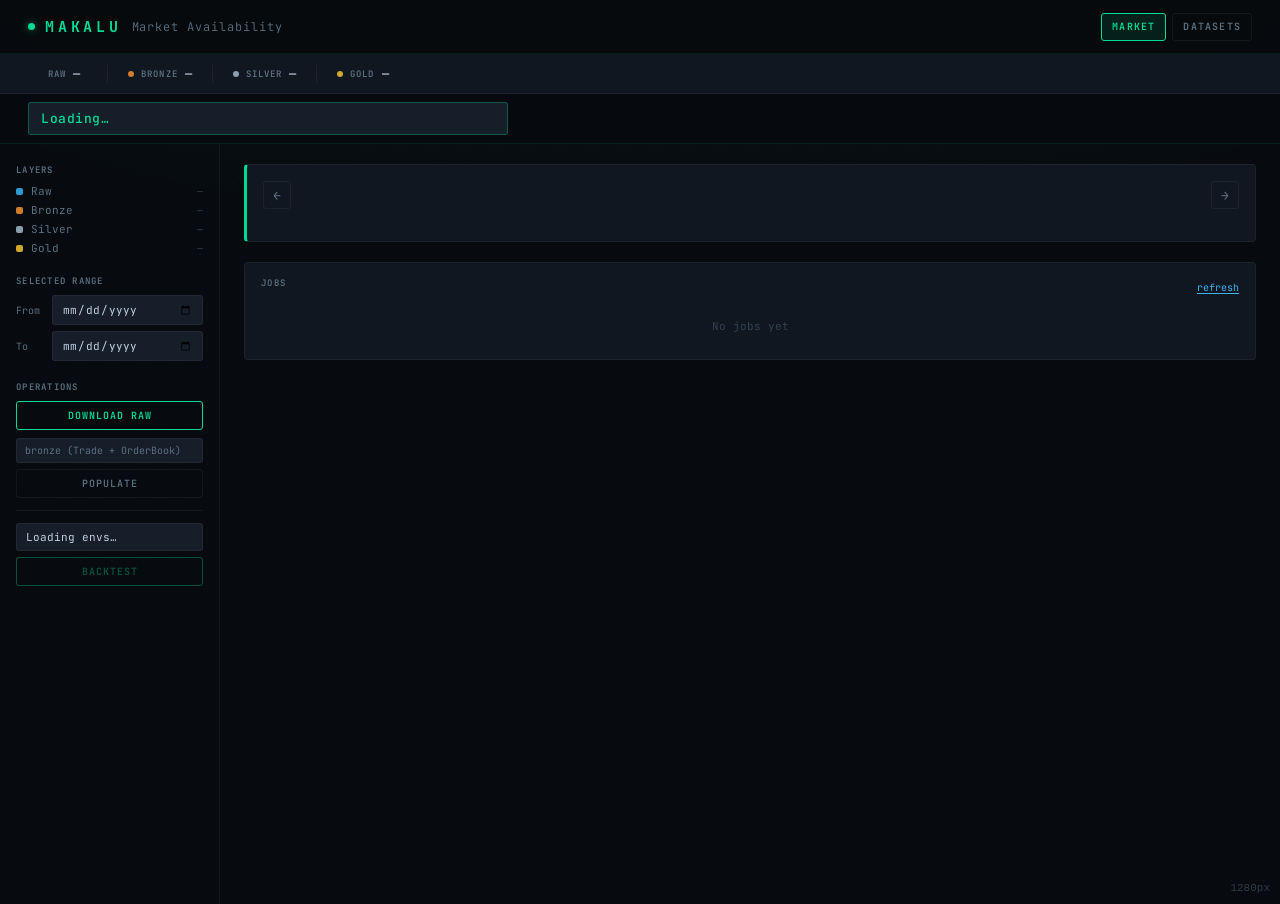
==== commit 68f46f5d: "TradeAggression: emit one record per second, not per trade The only consumer (Kilimanjaro feature_fr" ====
--- a/web/index.html
+++ b/web/index.html
@@ -3,24 +3,26 @@
 <head>
   <meta charset="UTF-8" />
   <meta name="viewport" content="width=device-width, initial-scale=1.0" />
-  <title>Makalu — Data Warehouse</title>
+  <title>Makalu - Market Availability</title>
   <link rel="preconnect" href="https://fonts.googleapis.com" />
   <link rel="preconnect" href="https://fonts.gstatic.com" crossorigin />
   <link href="https://fonts.googleapis.com/css2?family=JetBrains+Mono:wght@300;400;500;600;700&display=swap" rel="stylesheet" />
-  <link rel="stylesheet" href="style.css" />
+  <link rel="stylesheet" href="style.css?v=20260715-1" />
 </head>
-<body>
+<body data-page="market">
   <div id="app">
-    <!-- Topbar -->
     <header id="topbar">
       <div id="logo">
         <span id="logo-dot"></span>
         MAKALU
-        <span id="logo-sub">Data Warehouse</span>
+        <span id="logo-sub">Market Availability</span>
       </div>
+      <nav class="page-nav" aria-label="Pages">
+        <a class="page-link is-active" href="./">Market</a>
+        <a class="page-link" href="./datasets.html">Datasets</a>
+      </nav>
     </header>
 
-    <!-- Stats bar -->
     <div id="stats-bar">
       <div class="stat-item">
         <span class="stat-label">RAW</span>
@@ -47,16 +49,13 @@
       </div>
     </div>
 
-    <!-- Market bar -->
     <div id="market-bar">
       <select id="market-select">
         <option value="">Loading…</option>
       </select>
     </div>
 
-    <!-- Main -->
     <div id="main">
-      <!-- Sidebar -->
       <aside id="sidebar">
         <div class="panel-label">LAYERS</div>
         <div class="legend">
@@ -105,64 +104,7 @@
         </div>
       </aside>
 
-      <!-- Calendar + Jobs -->
       <div id="content">
-        <section id="dataset-section">
-          <div class="section-header">
-            <span class="panel-label">DATASETS</span>
-            <button class="link-btn" id="dataset-refresh">refresh</button>
-          </div>
-          <div class="dataset-toolbar">
-            <select id="dataset-select">
-              <option value="">Loading…</option>
-            </select>
-            <div id="dataset-status" class="dataset-status">Loading dataset inventory…</div>
-          </div>
-          <div id="dataset-table-wrap">
-            <div id="dataset-table"></div>
-          </div>
-          <div id="dataset-detail">
-            <div class="detail-grid">
-              <div class="detail-block">
-                <div class="detail-label">Selection</div>
-                <div id="dataset-summary" class="detail-value">Select a dataset.</div>
-              </div>
-              <div class="detail-block">
-                <div class="detail-label">Partitions</div>
-                <div id="dataset-partitions" class="detail-value">—</div>
-              </div>
-              <div class="detail-block">
-                <div class="detail-label">Path</div>
-                <div id="dataset-path" class="detail-value">—</div>
-              </div>
-            </div>
-            <div id="dataset-controls" class="dataset-controls"></div>
-            <div id="dataset-values" class="dataset-values"></div>
-            <div id="dataset-ranges" class="dataset-ranges"></div>
-          </div>
-        </section>
-
-        <section id="dataset-calendar-section">
-          <div class="section-header">
-            <span class="panel-label">DATASET CALENDAR</span>
-            <div class="mode-toggle" role="tablist" aria-label="Dataset calendar mode">
-              <button class="mode-btn is-active" id="dataset-mode-single" type="button">single</button>
-              <button class="mode-btn" id="dataset-mode-compare" type="button">compare</button>
-            </div>
-          </div>
-          <div class="dataset-toolbar">
-            <div id="dataset-calendar-legend" class="dataset-legend"></div>
-            <div id="dataset-calendar-status" class="dataset-status">Loading dataset calendar…</div>
-          </div>
-          <div id="dataset-calendar-header">
-            <button class="nav-btn" id="dataset-cal-prev">&#x2190;</button>
-            <span id="dataset-cal-month-label"></span>
-            <button class="nav-btn" id="dataset-cal-next">&#x2192;</button>
-          </div>
-          <div id="dataset-calendar-spinner" style="display:none"></div>
-          <div id="dataset-calendar-grid"></div>
-        </section>
-
         <div id="calendar-container">
           <div id="calendar-header">
             <button class="nav-btn" id="cal-prev">&#x2190;</button>
@@ -186,6 +128,6 @@
     </div>
   </div>
   <div id="viewport-indicator"></div>
-  <script src="app.js"></script>
+  <script src="app.js?v=20260715-1"></script>
 </body>
 </html>
--- a/web/style.css
+++ b/web/style.css
@@ -49,6 +49,7 @@
   height: 54px;
   display: flex;
   align-items: center;
+  justify-content: space-between;
   padding: 0 28px;
   position: sticky;
   top: 0;
@@ -83,6 +84,38 @@
   letter-spacing: 0.08em;
   text-transform: none;
   color: var(--text-muted);
+}
+
+.page-nav {
+  display: inline-flex;
+  align-items: center;
+  gap: 6px;
+}
+
+.page-link {
+  display: inline-flex;
+  align-items: center;
+  height: 28px;
+  padding: 0 10px;
+  border: 1px solid var(--border-dim);
+  border-radius: 3px;
+  color: var(--text-muted);
+  text-decoration: none;
+  font-size: 10px;
+  font-weight: 600;
+  letter-spacing: 0.12em;
+  text-transform: uppercase;
+}
+
+.page-link:hover {
+  color: var(--text);
+  border-color: var(--accent);
+}
+
+.page-link.is-active {
+  color: var(--accent);
+  border-color: var(--accent);
+  background: var(--accent-dim);
 }
 
 /* ─── Market bar ─────────────────────────────────── */
@@ -881,6 +914,31 @@
   border: 1px solid var(--border-dim);
   color: var(--text);
   font-size: 10px;
+}
+
+.pill-clearable {
+  gap: 6px;
+}
+
+.pill-clear {
+  width: 16px;
+  height: 16px;
+  display: inline-flex;
+  align-items: center;
+  justify-content: center;
+  border: 1px solid var(--border-dim);
+  border-radius: 50%;
+  background: transparent;
+  color: var(--text-muted);
+  font: inherit;
+  font-size: 12px;
+  line-height: 1;
+  cursor: pointer;
+}
+
+.pill-clear:hover {
+  color: var(--text);
+  border-color: var(--accent);
 }
 
 .pill-warn {
